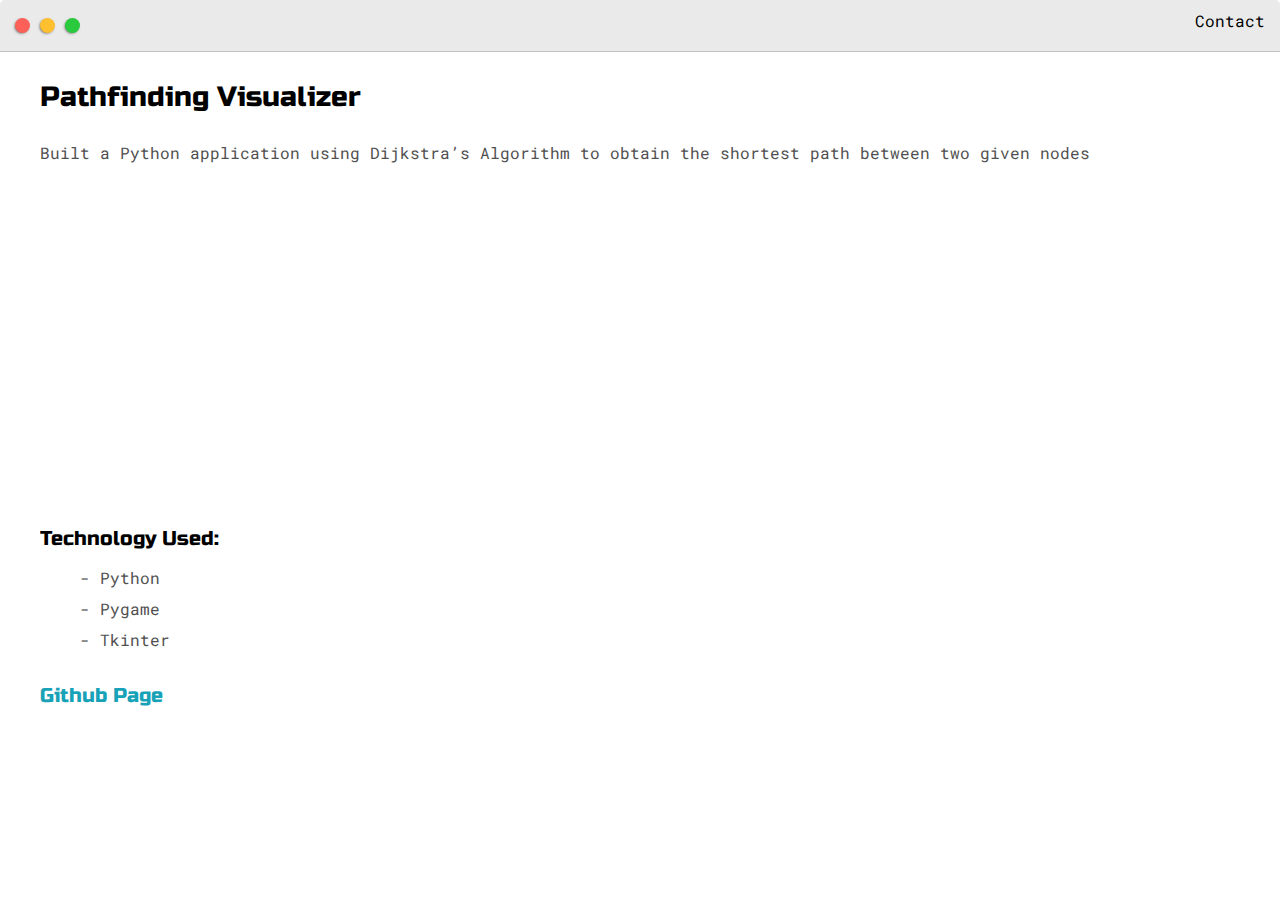
==== portfolio/pathfinder.html @ 9336f7db "Upated portfolio with projects" ====
<!DOCTYPE html>
<html lang="en">
<head>
	<meta charset="utf-8" />
	<title>Pathfinder Project</title>


	<meta name="viewport" content="width=device-width, initial-scale=1, maximum-scale=1, minimum-scale=1" />

	<link href="https://fonts.googleapis.com/css2?family=Russo+One&display=swap" rel="stylesheet">

	<link href="https://fonts.googleapis.com/css2?family=Roboto+Mono:wght@500&display=swap" rel="stylesheet">

	<link rel="stylesheet" type="text/css" href="default.css">
	<link id="theme-style" rel="stylesheet" type="text/css" href="">


	<style type="text/css">
		.img-container{
			max-width: 600px;
		}

		img{
			width: 100%
		}

	</style>

</head>
<body>
	<div class="nav-wrapper">

		<a href="index.html">
			<div class="dots-wrapper">
				<div id="dot-1" class="browser-dot"></div>
				<div id="dot-2" class="browser-dot"></div>
				<div id="dot-3" class="browser-dot"></div>
			</div>
		</a>

		<ul id="navigation">
			<li><a href="index.html#contact">Contact</a></li>

		</ul>
	</div>

	<div class="main-container">
		
		<h3 class="colorTextBlack">Pathfinding Visualizer</h3>

		<p class="colorTextGray">
        Built a Python application using Dijkstra’s Algorithm to obtain the shortest path between two given nodes
		<br>
		<br>
		</p>

        <div>
            <video class="clips" src="clip1.mp4" loop autoplay muted></video>
            <video class="clips" src="clip2.mp4" loop autoplay muted></video>
            <video class="clips" src="clip3.mp4" loop autoplay muted></video>
            <video class="clips" src="clip4.mp4" loop autoplay muted></video>
        </div>

        <br>
		<h5 class="editSpace">Technology Used:</h5>
		<ul>
			<li class="colorTextGray">- Python</li>
            <li class="colorTextGray">- Pygame</li>
            <li class="colorTextGray">- Tkinter</li>
		</ul>
		

		<h5><a target="_blank" href="https://github.com/MannySotoRuiz/Univeristy-Course-Registration-System">Github Page</a></h5>

	</div>

	<script type="text/javascript" src="script.js"></script>

</body>
</html>
---- portfolio/default.css ----
:root{
	--mainColor:#eaeaea;
	--secondaryColor:#fff;

	--borderColor:#c1c1c1;

	--mainText:black;
	--secondaryText:#4b5156;

	--themeDotBorder:#24292e;

	--previewBg:rgb(251, 249, 243, 0.8);
	--previewShadow:#f0ead6;


	--buttonColor:black;


}


html, body{
	padding: 0;
	margin: 0;
	scroll-behavior: smooth;
}

body *{
	transition: 0.3s;
}


h1, h2, h3, h4, h5, h6, strong{
	color: var(--mainText);
	font-family: 'Russo One', sans-serif;
	font-weight: 500;
}

p, li, span, label, input, textarea{
	color: var(--secondaryText);
	font-family: 'Roboto Mono', monospace;
}

a{
	text-decoration: none;
	color:#17a2b8;
}

ul{
	list-style: none;
}

h1 { font-size: 56px;}
h2 { font-size: 36px;}
h3 { font-size: 28px;}
h4 { font-size: 24px;}
h5 { font-size: 20px;}
h6 { font-size: 16px;}


.s1{
	background-color: var(--mainColor);
	border-bottom:1px solid var(--borderColor);
	overflow:auto;
}

.s2{
	background-color: var(--secondaryColor);
	border-bottom:1px solid var(--borderColor);
	overflow:auto;
}




.main-container{
	width: 1200px;
	margin: 0 auto;
}


.greeting-wrapper{
	display: grid;
	text-align: center;
	align-content: center;
	min-height: 10em;

}

.intro-wrapper{
	background-color: var(--secondaryColor);
	border:1px solid var(--borderColor);
	border-radius:5px 5px 0 0;


	-webkit-box-shadow: -1px 1px 3px -1px rgba(0,0,0,0.75);
	-moz-box-shadow: -1px 1px 3px -1px rgba(0,0,0,0.75);
	box-shadow: -1px 1px 3px -1px rgba(0,0,0,0.75);

	display: grid;
	grid-template-columns: 1fr 1fr;
	grid-template-areas: 
		'nav-wrapper nav-wrapper'
		'left-column right-column'
	;
}


.nav-wrapper{
	border-radius:5px 5px 0 0;
	grid-area:nav-wrapper;
	border-bottom: 1px solid var(--borderColor);
	display: flex;
	justify-content: space-between;
	align-items: center;
	background-color: var(--mainColor);
}

#navigation a{
	color:var(--mainText);
}


#navigation{
	margin:0;
	padding: 10px;
}

#navigation li{
	display: inline-block;
	margin-right: 5px;
	margin-left:5px;
}

.dots-wrapper{
	display: flex;
	padding: 10px;
}

#dot-1{
	background-color:  #FC6058;
}

#dot-2{
	background-color:  #FEC02F;
}

#dot-3{
	background-color:  #2ACA3E;
}

.browser-dot{
	background-color: black;
	height: 15px;
	width: 15px;
	border-radius: 50%;
	margin: 5px;

	-webkit-box-shadow: -1px 1px 3px -1px rgba(0,0,0,0.75);
	-moz-box-shadow: -1px 1px 3px -1px rgba(0,0,0,0.75);
	box-shadow: -1px 1px 3px -1px rgba(0,0,0,0.75);

}


.left-column{
	grid-area: left-column;
	padding-top:50px;
	padding-bottom: 50px;
}

#profile_pic{
	display: block;
	margin:0 auto;

	height: 200px;
	width: 200px;
	object-fit: cover;
	border:2px solid var(--borderColor);
}


#theme-options-wrapper{
	display: flex;
	justify-content: center;
}

.theme-dot{
	height: 30px;
	width: 30px;
	background-color: black;
	border-radius: 50%;

	margin: 5px;
	border:2px solid var(--themeDotBorder);

	-webkit-box-shadow: -1px 1px 3px -1px rgba(0,0,0,0.75);
	-moz-box-shadow: -1px 1px 3px -1px rgba(0,0,0,0.75);
	box-shadow: -1px 1px 3px -1px rgba(0,0,0,0.75);

	cursor: pointer;
}


.theme-dot:hover{
	border-width: 5px;
}


#light-mode{
	background-color: #fff;
}

#blue-mode{
	background-color: #192734;
}

#green-mode{
	background-color: #78866b;
}

#purple-mode{
	background-color: #7E4C74;
}

#settings-note{
	font-size: 12px;
	font-style: italic;
	text-align: center;
}

.right-column{
	grid-area: right-column;
	display: grid;
	align-content: center;

	padding-top: 50px;
	padding-bottom: 50px;
}


#preview-shadow{
	background-color: var(--previewShadow);
	max-width: 300px;
	height: 180px;
	padding-left: 30px;
	padding-top: 30px;
}

#preview{
	width: 300px;
	border:1.5px solid #17a2b8;
	background-color: var(--previewBg);
	padding:15px;
	position: relative;
}

.corner{
	width:7px;
	height: 7px;
	border-radius: 50%;
	border:1.5px solid #17a2b8;
	background-color: #fff;
	position: absolute;
}

#corner-tl{
	top:-5px;
	left: -5px
}

#corner-tr{
	top:-5px;
	right: -5px
}


#corner-br{
	bottom:-5px;
	right: -5px
}


#corner-bl{
	bottom:-5px;
	left: -5px
}

.about-wrapper{
	display: grid;
	grid-template-columns: repeat(auto-fit, minmax(320px, 1fr));
	padding-bottom: 50px;
	padding-top: 50px;
	gap:100px;
}


#skills{
	display: flex;
	justify-content: space-evenly;
	background-color: var(--previewShadow);
}

.social-links{
	display: grid;
	align-content: center;
	text-align: center;
}

#social_img{
	width: 100%;
}


.post-wrapper{
	display: grid;
	grid-template-columns: repeat(auto-fit, 320px);
	gap:20px;
	justify-content: center;
	padding-bottom: 50px;
}

.post{
	border:1px solid var(--borderColor);
	-webkit-box-shadow: -2px 7px 21px -9px rgba(0,0,0,0.75);
	-moz-box-shadow: -2px 7px 21px -9px rgba(0,0,0,0.75);
	box-shadow: -2px 7px 21px -9px rgba(0,0,0,0.75);
}

.thumbnail{
	display: block;
	width: 100%;
	object-fit: cover;
}

#project1 {
	display: block;
	height: 100%;
	width: 40%;
}

#project11 {
	display: block;
	height: 100%;
	width: 30%;
}

#project2 {
	display: block;
	height: 80%;
	width: 25%;
	margin-right: 20px;
}

.holdImages {
	display: flex;
	justify-content: center;
	align-content: center;
	height: 250px;
}

#holdWSImages {
	display: flex;
	justify-content: center;
	align-content: center;
	height: 400px;
}

.post-preview{
	background-color: #fff;
	padding:15px;
}

.post-title{
	color:black;
	margin: 0;
}

.post-intro{
	color:#4b5156;
	font-size: 14px;
}


#contact-form{
	display: block;
	max-width: 600px;
	margin: 0 auto;
	border: 1px solid var(--borderColor);
	padding: 15px;
	border-radius: 5px;
	background-color: var(--mainColor);
	margin-bottom: 50px;

}

#contact-form label{
	line-height: 2.7em;
}

#contact-form textarea{
	min-height: 100px;
	font-size: 14px;
}

textarea {
	resize: none;
}

.editSpace {
	margin: 0px;
	color: black;
}

.colorTextBlack {
	color: black;
}

.colorTextGray {
	color: rgb(80,80,80);
}

li {
	margin-bottom: 10px;
}


.input-field{
	width: 100%;
	padding-top: 10px;
	padding-bottom:10px; 
	background-color: var(--secondaryColor);
	border-radius: 5px;
	border:1px solid var(--borderColor);
	font-size: 14px;
}


#submit-btn{
	margin-top: 10px;
	width: 100%;
	padding-top: 10px;
	padding-bottom:10px; 
	color: #fff;
	background-color: var(--buttonColor);
	border:none;
}


@media screen and (max-width: 1200px){
	.main-container{
		width: 95%;
	}
}

@media screen and (max-width: 800px){
	.intro-wrapper{
		grid-template-columns: 1fr;
		grid-template-areas: 
			'nav-wrapper'
			'left-column'
			'right-column'
		;
	}

	.right-column{
		justify-content: center;
	}

	.holdImages {
		height: 300px;
	}

	#project1 {
		width: 75%;
	}

	#holdWSImages{
		display: table;
	}

	#project2 {
		width: 60%;
		margin-bottom: 10px;

	}

	#videoWS {
		width: 100%;
	}

	
}

@media screen and (max-width: 400px){
	#preview-shadow{
		max-width: 280px;
		height: 180px;
		padding-left: 10px;
		padding-top: 10px;
	}

	#preview{
		width: 280px;

	}

	#project1 {
		width: 100%;
	}

	#holdWSImages {
		display: table;
		height: 600px;
		width: 100%;
	}

	#project2 {
		margin-left: 40px;
		height: 300px;
		width: 80%;

	}

	#videoWS {
		height: 50%;
		width: 100%;		
	}

}

.clips {
	width: 47%;
	height: 100%;
}
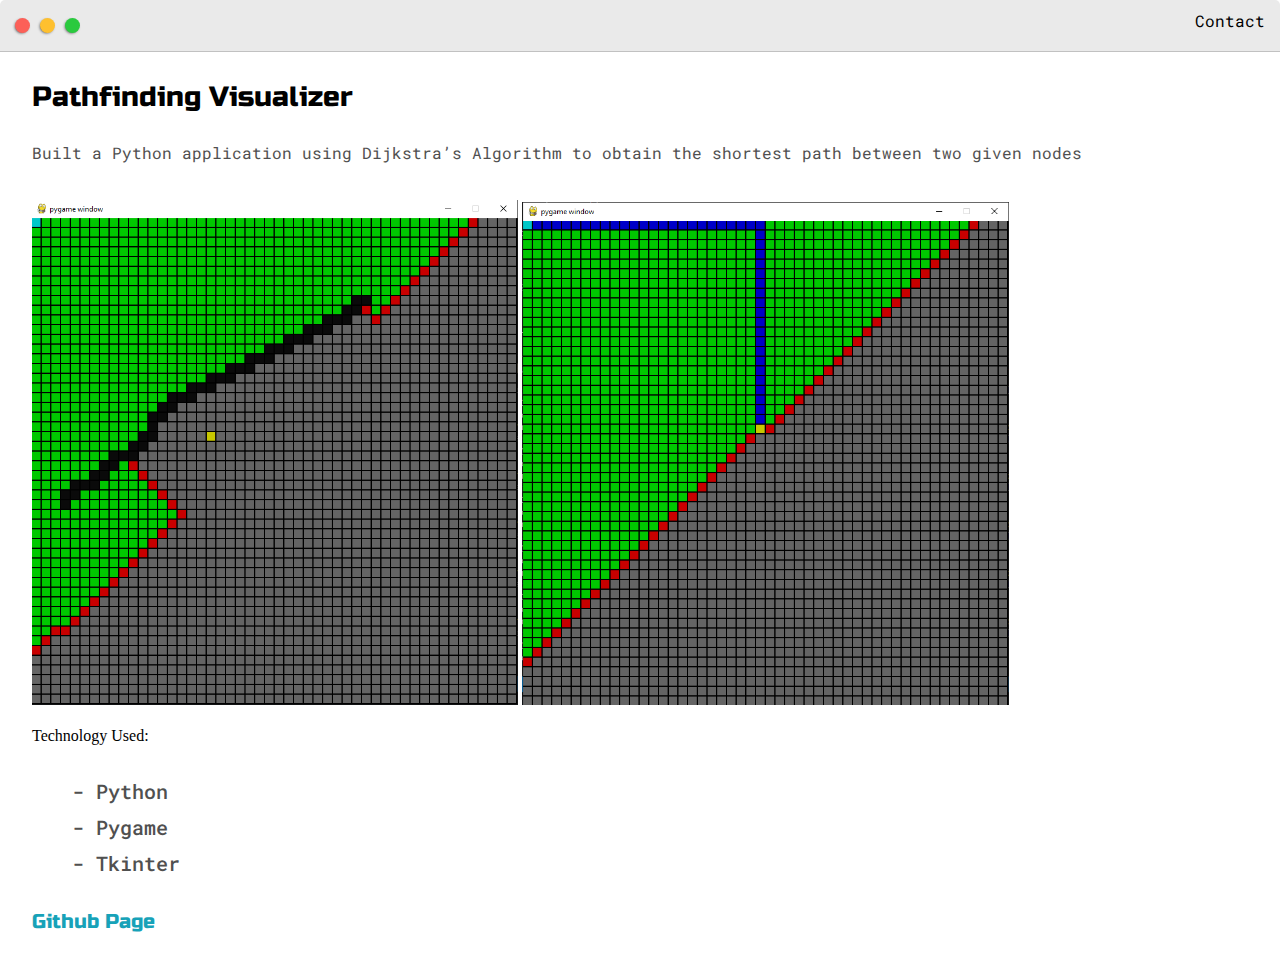
==== commit 5e0345cc: "updated portfolio" ====
--- a/portfolio/pathfinder.html
+++ b/portfolio/pathfinder.html
@@ -55,14 +55,16 @@
 		</p>
 
         <div>
-            <video class="clips" src="clip1.mp4" loop autoplay muted></video>
-            <video class="clips" src="clip2.mp4" loop autoplay muted></video>
-            <video class="clips" src="clip3.mp4" loop autoplay muted></video>
-            <video class="clips" src="clip4.mp4" loop autoplay muted></video>
+        	<img style="width: 40%;" src="path_pic1.PNG" alt="">
+        	<img style="width: 40%;" src="path_pic2.PNG" alt="">
+            <!-- <video class="clips" src="clip1.mp4" loop autoplay muted></video> -->
+            <!-- <video class="clips" src="clip2.mp4" loop autoplay muted></video> -->
+            <!-- <video class="clips" src="clip3.mp4" loop autoplay muted></video>
+            <video class="clips" src="clip4.mp4" loop autoplay muted></video> -->
         </div>
 
-        <br>
-		<h5 class="editSpace">Technology Used:</h5>
+        <br
+		<h5 class="editSpace">Technology Used:<h5>
 		<ul>
 			<li class="colorTextGray">- Python</li>
             <li class="colorTextGray">- Pygame</li>
@@ -70,7 +72,7 @@
 		</ul>
 		
 
-		<h5><a target="_blank" href="https://github.com/MannySotoRuiz/Univeristy-Course-Registration-System">Github Page</a></h5>
+		<h5><a target="_blank" href="https://github.com/MannySotoRuiz/Pathfinding-Visualizer">Github Page</a></h5>
 
 	</div>
 
--- a/portfolio/default.css
+++ b/portfolio/default.css
@@ -447,7 +447,7 @@
 }
 
 
-@media screen and (max-width: 1200px){
+@media screen and (max-width: 1600px){
 	.main-container{
 		width: 95%;
 	}
@@ -530,9 +530,8 @@
 }
 
 .clips {
-	width: 47%;
-	height: 100%;
-}
-
-
-
+	width: 40%;
+}
+
+
+
